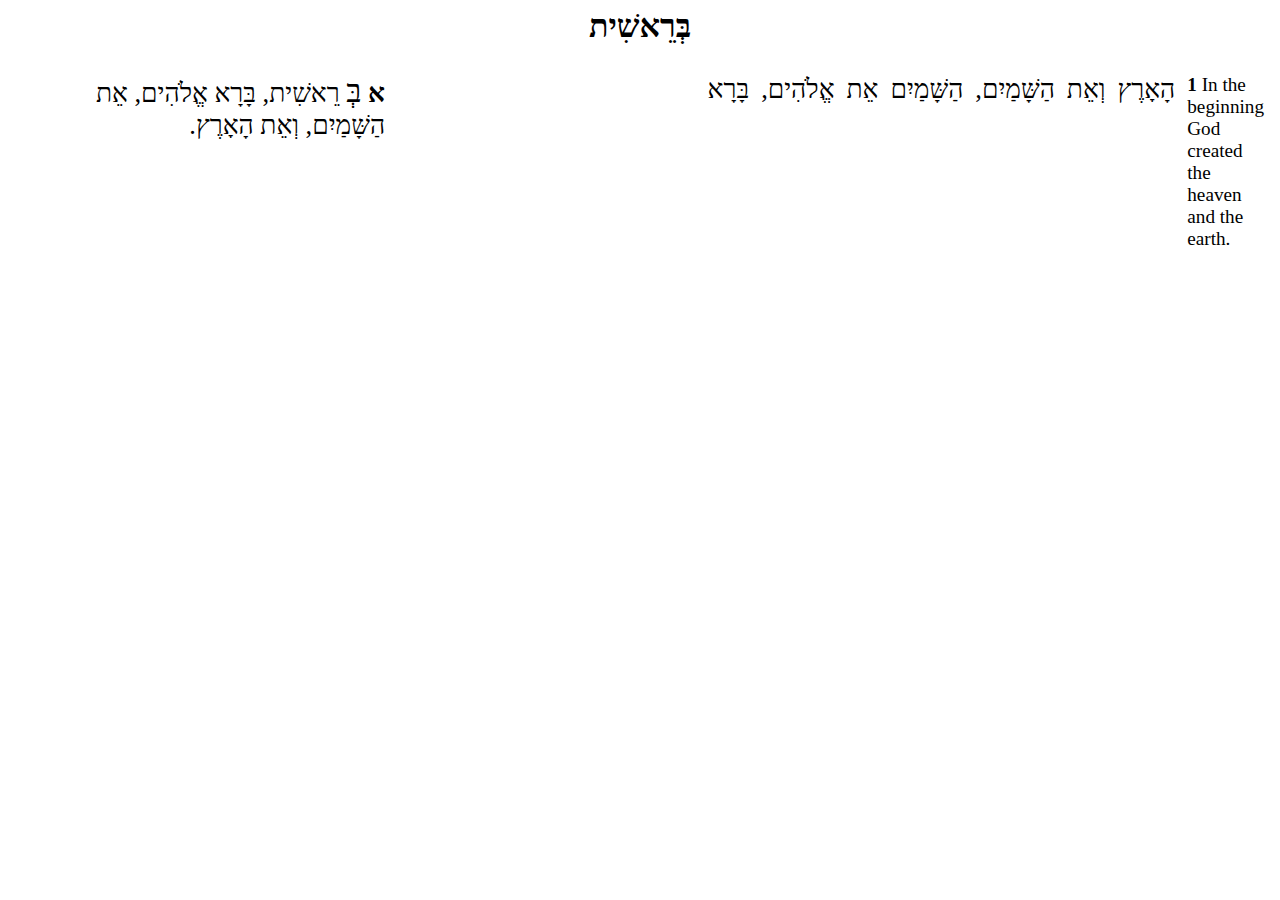
==== BereshitDynamic.html @ 82425698 "getting creative" ====
<!DOCTYPE HTML PUBLIC "-//W3C//DTD HTML 4.01 Transitional//EN">
<HTML>
<link type="text/css" rel="stylesheet" href="stylesheet.css"/>
<HEAD>
	<meta http-equiv="Content-Type" content="text/html; charset=utf-8">
	<TITLE>
		בְּרֵאשִׁית
	</TITLE>
</HEAD>
<BODY>
	<H1 ALIGN="CENTER">בְּרֵאשִׁית</H1>

	<TABLE CELLPADDING="4" CELLSPACING="4" WIDTH="100%">
	<TR>
		<TD class=h WIDTH="50%" dir="rtl">
			<A NAME="1"> </A>
			<B>א</B>  <BIG>בְּ</BIG> רֵאשִׁית, בָּרָא אֱלֹהִים, אֵת הַשָּׁמַיִם, וְאֵת הָאָרֶץ.
		</TD>
		<TD class=h WIDTH="50%" dir="rtl">
			בָּרָא
		</TD>
		<TD class=h WIDTH="50%" dir="rtl">
			אֱלֹהִים,
		</TD>
		<TD class=h WIDTH="50%" dir="rtl">
			אֵת
		</TD>
		<TD class=h WIDTH="50%" dir="rtl">
			הַשָּׁמַיִם
		</TD>
		<TD class=h WIDTH="50%" dir="rtl">
			הַשָּׁמַיִם,
		</TD>
		<TD class=h WIDTH="50%" dir="rtl">
			וְאֵת
		</TD>
		<TD class=h WIDTH="50%" dir="rtl">
			הָאָרֶץ
		</TD>		
		<TD class=m>
			<B>1</B> In the beginning God created the heaven and the earth.
		</TD>
	</TR>

	</TABLE>
	<A NAME="32"> </A>

	</BODY>
</HTML>
---- stylesheet.css ----
/* http://cssizer.com/ */

TD {vertical-align:top;direction:ltr;unicode-bidi:embed;text-align:left;font-size:120%;}
TD.h {vertical-align:top;direction:rtl;unicode-bidi:embed;text-align:right;font-size:165%;font-family:David;}
TD.m {vertical-align:middle;direction:ltr;unicode-bidi:embed;text-align:left;font-size:120%;}
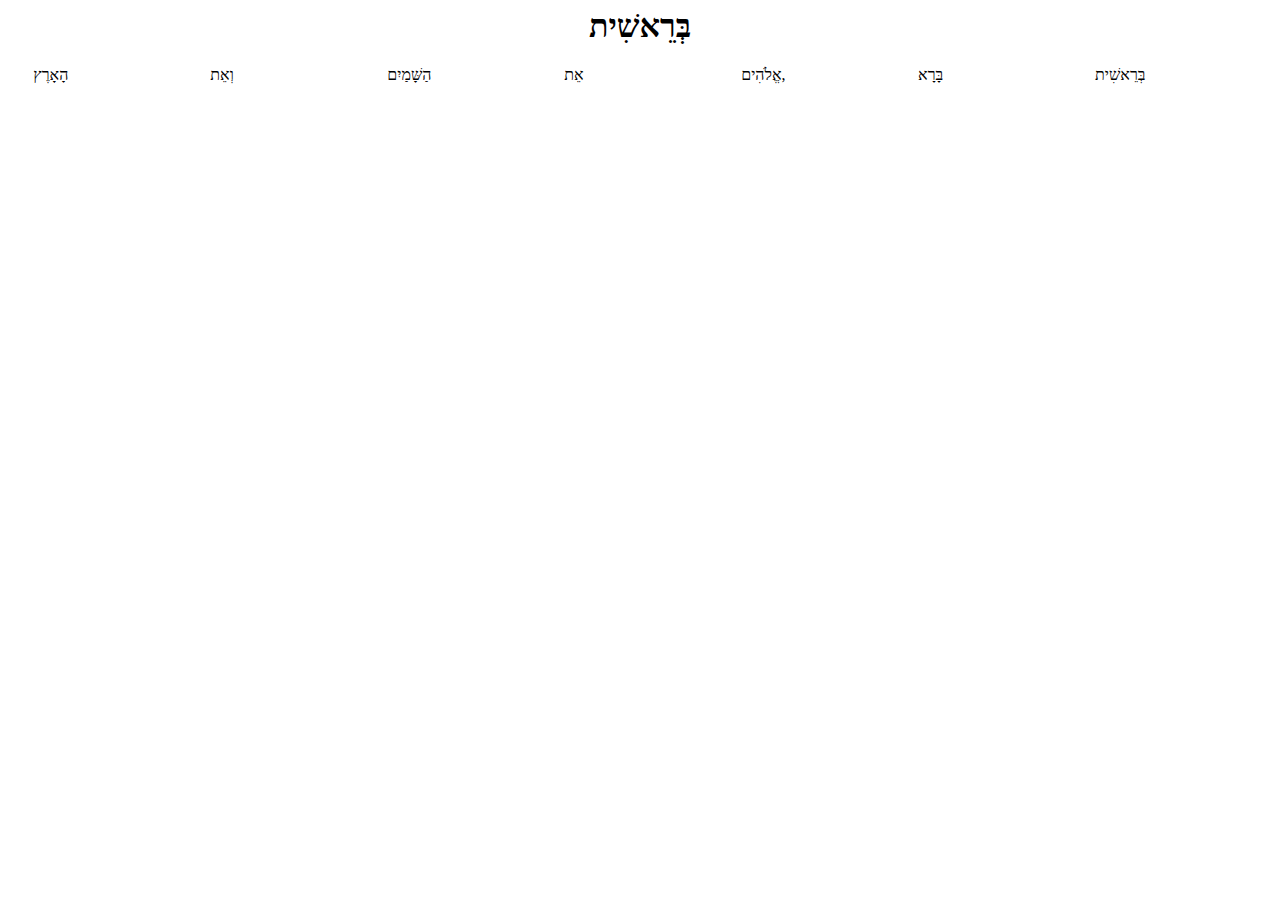
==== commit 03741aba: "able to change words onclick" ====
--- a/BereshitDynamic.html
+++ b/BereshitDynamic.html
@@ -11,39 +11,18 @@
 <BODY>
 	<H1 ALIGN="CENTER">בְּרֵאשִׁית</H1>
 
-	<TABLE CELLPADDING="4" CELLSPACING="4" WIDTH="100%">
-	<TR>
-		<TD class=h WIDTH="50%" dir="rtl">
-			<A NAME="1"> </A>
-			<B>א</B>  <BIG>בְּ</BIG> רֵאשִׁית, בָּרָא אֱלֹהִים, אֵת הַשָּׁמַיִם, וְאֵת הָאָרֶץ.
-		</TD>
-		<TD class=h WIDTH="50%" dir="rtl">
-			בָּרָא
-		</TD>
-		<TD class=h WIDTH="50%" dir="rtl">
-			אֱלֹהִים,
-		</TD>
-		<TD class=h WIDTH="50%" dir="rtl">
-			אֵת
-		</TD>
-		<TD class=h WIDTH="50%" dir="rtl">
-			הַשָּׁמַיִם
-		</TD>
-		<TD class=h WIDTH="50%" dir="rtl">
-			הַשָּׁמַיִם,
-		</TD>
-		<TD class=h WIDTH="50%" dir="rtl">
-			וְאֵת
-		</TD>
-		<TD class=h WIDTH="50%" dir="rtl">
-			הָאָרֶץ
-		</TD>		
-		<TD class=m>
-			<B>1</B> In the beginning God created the heaven and the earth.
-		</TD>
-	</TR>
+	<div style="width:100%">
+		<div id="bereshit" style="float:right; width:14%;" 
+			onclick="javascript:changeText(1); return false;">בְּרֵאשִׁית </div>
+		<div style="float:right; width:14%;">בָּרָא </div>
+		<div style="float:right; width:14%;">אֱלֹהִים, </div>
+		<div style="float:right; width:14%;" >אֵת </div>
+		<div style="float:right; width:14%;">הַשָּׁמַיִם </div>
+		<div style="float:right; width:14%;">וְאֵת </div>
+		<div style="float:right; width:14%;">הָאָרֶץ </div>
 
-	</TABLE>
+	</div>
+
 	<A NAME="32"> </A>
 
 	</BODY>
